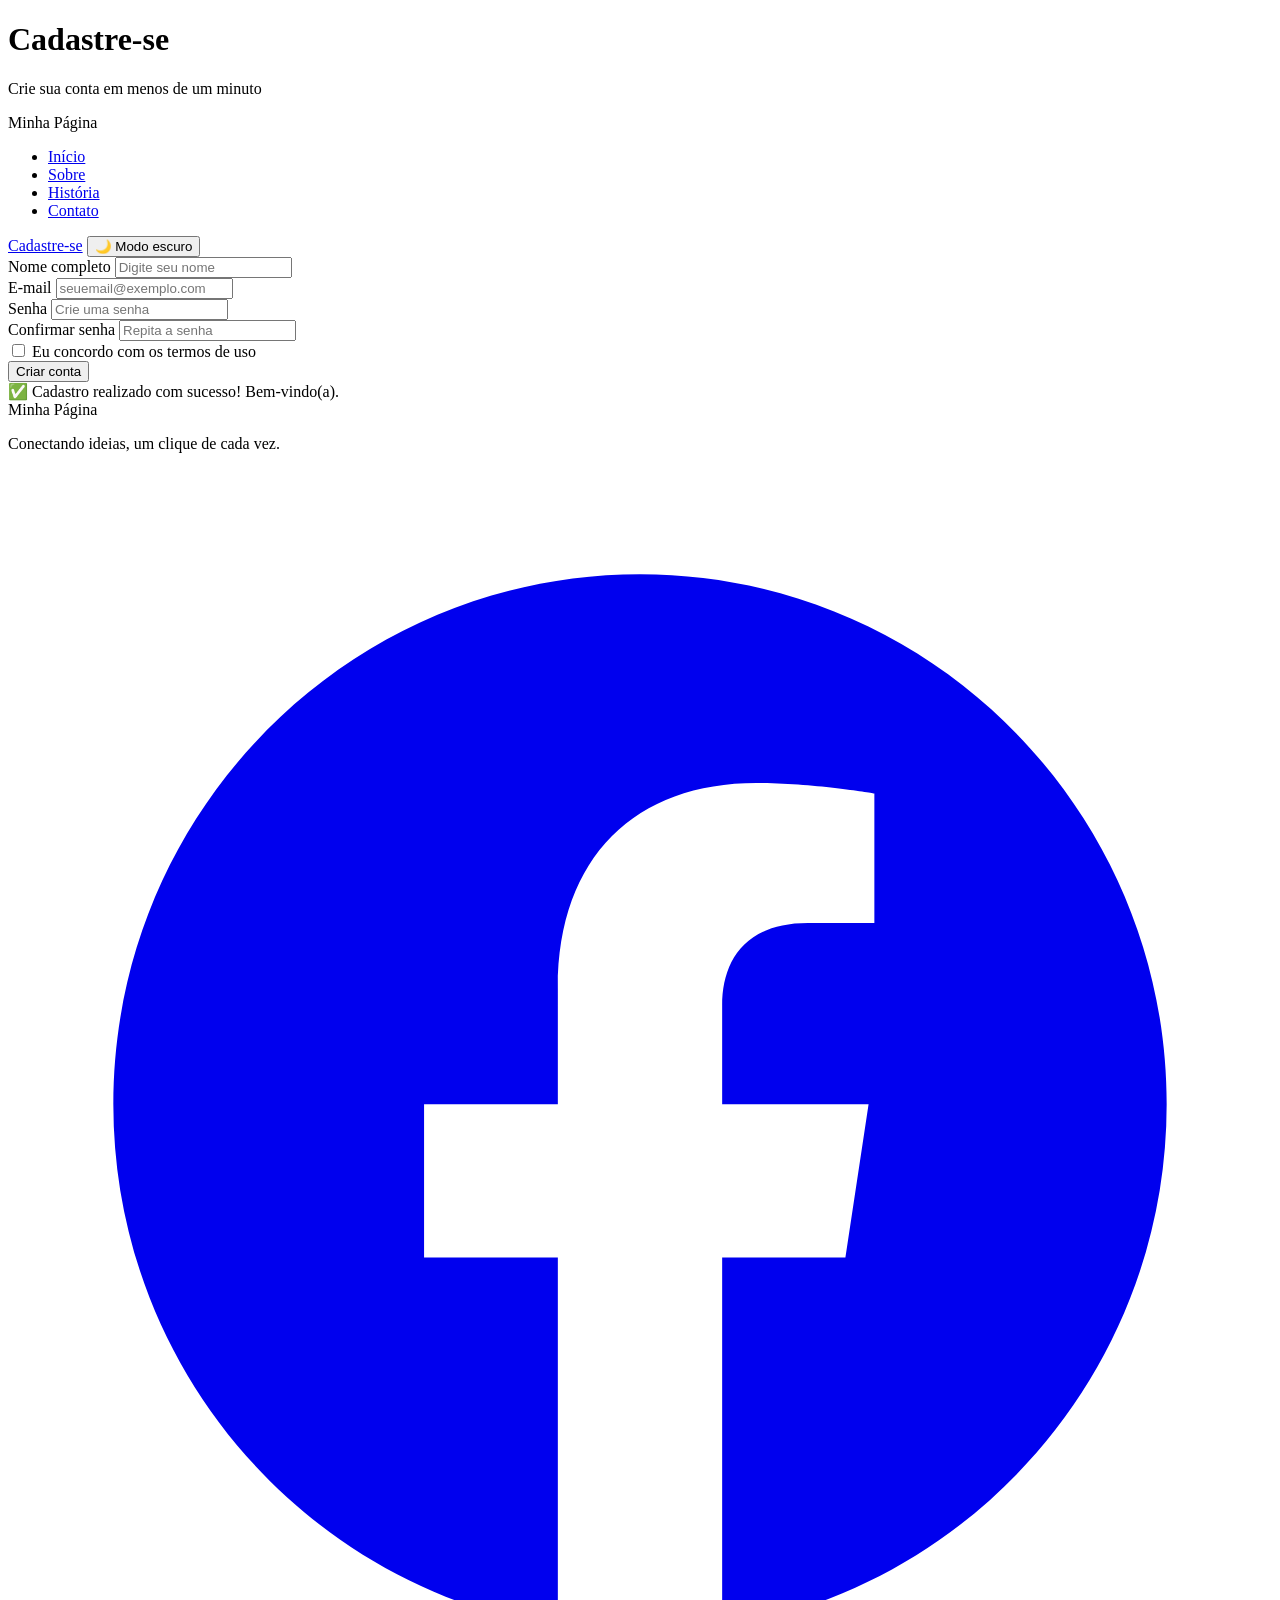
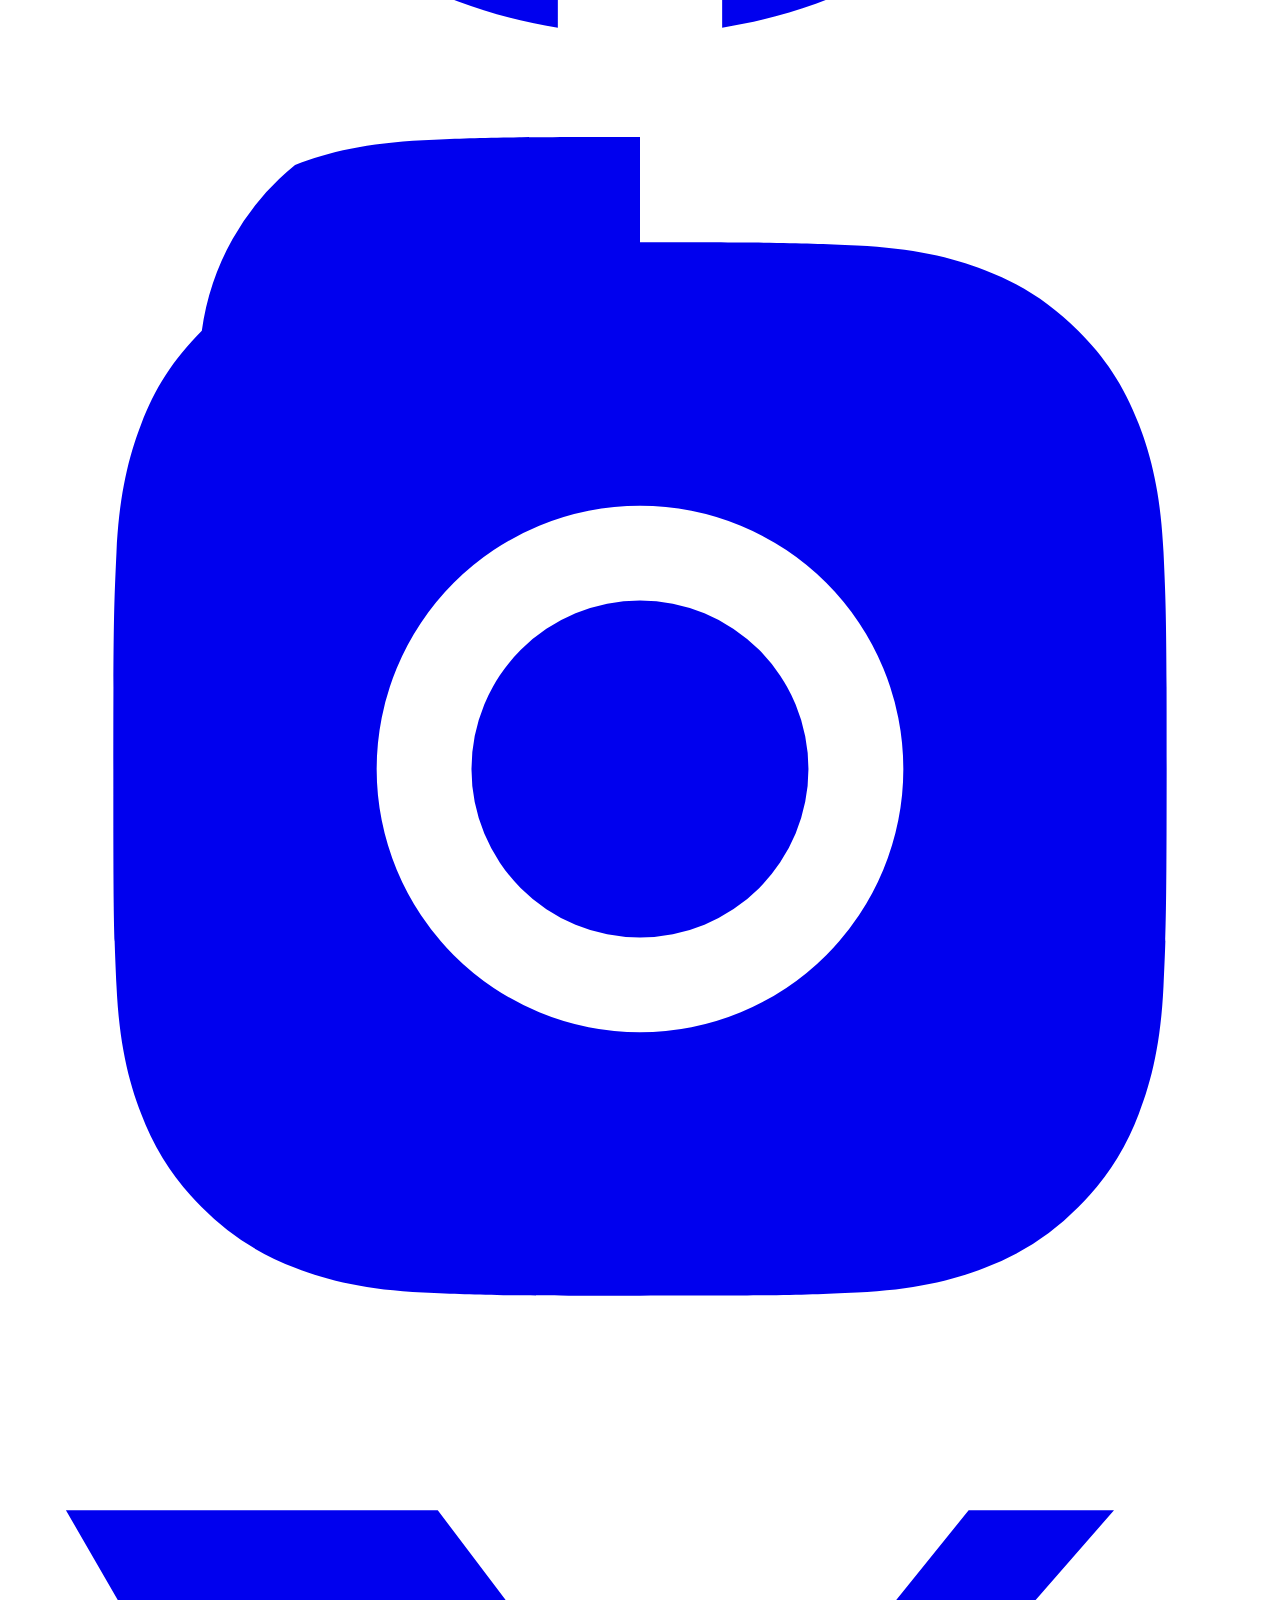
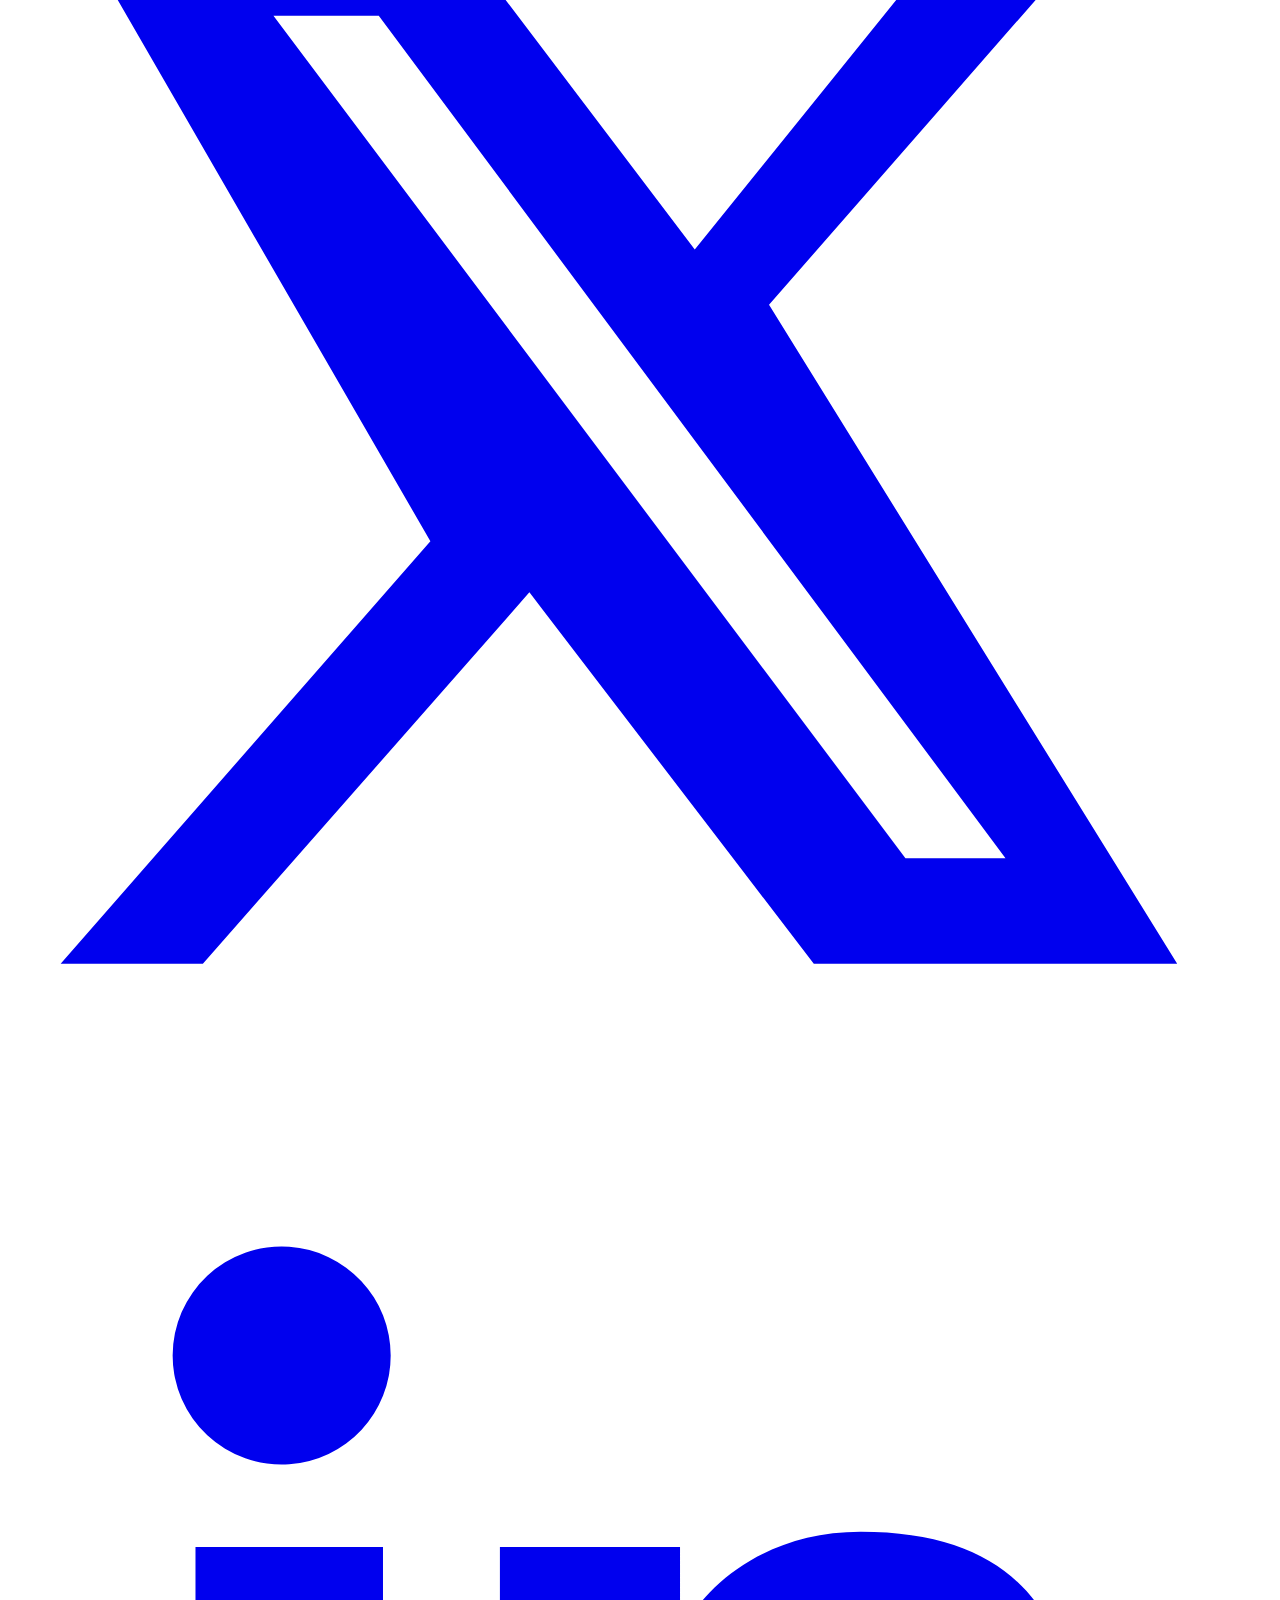
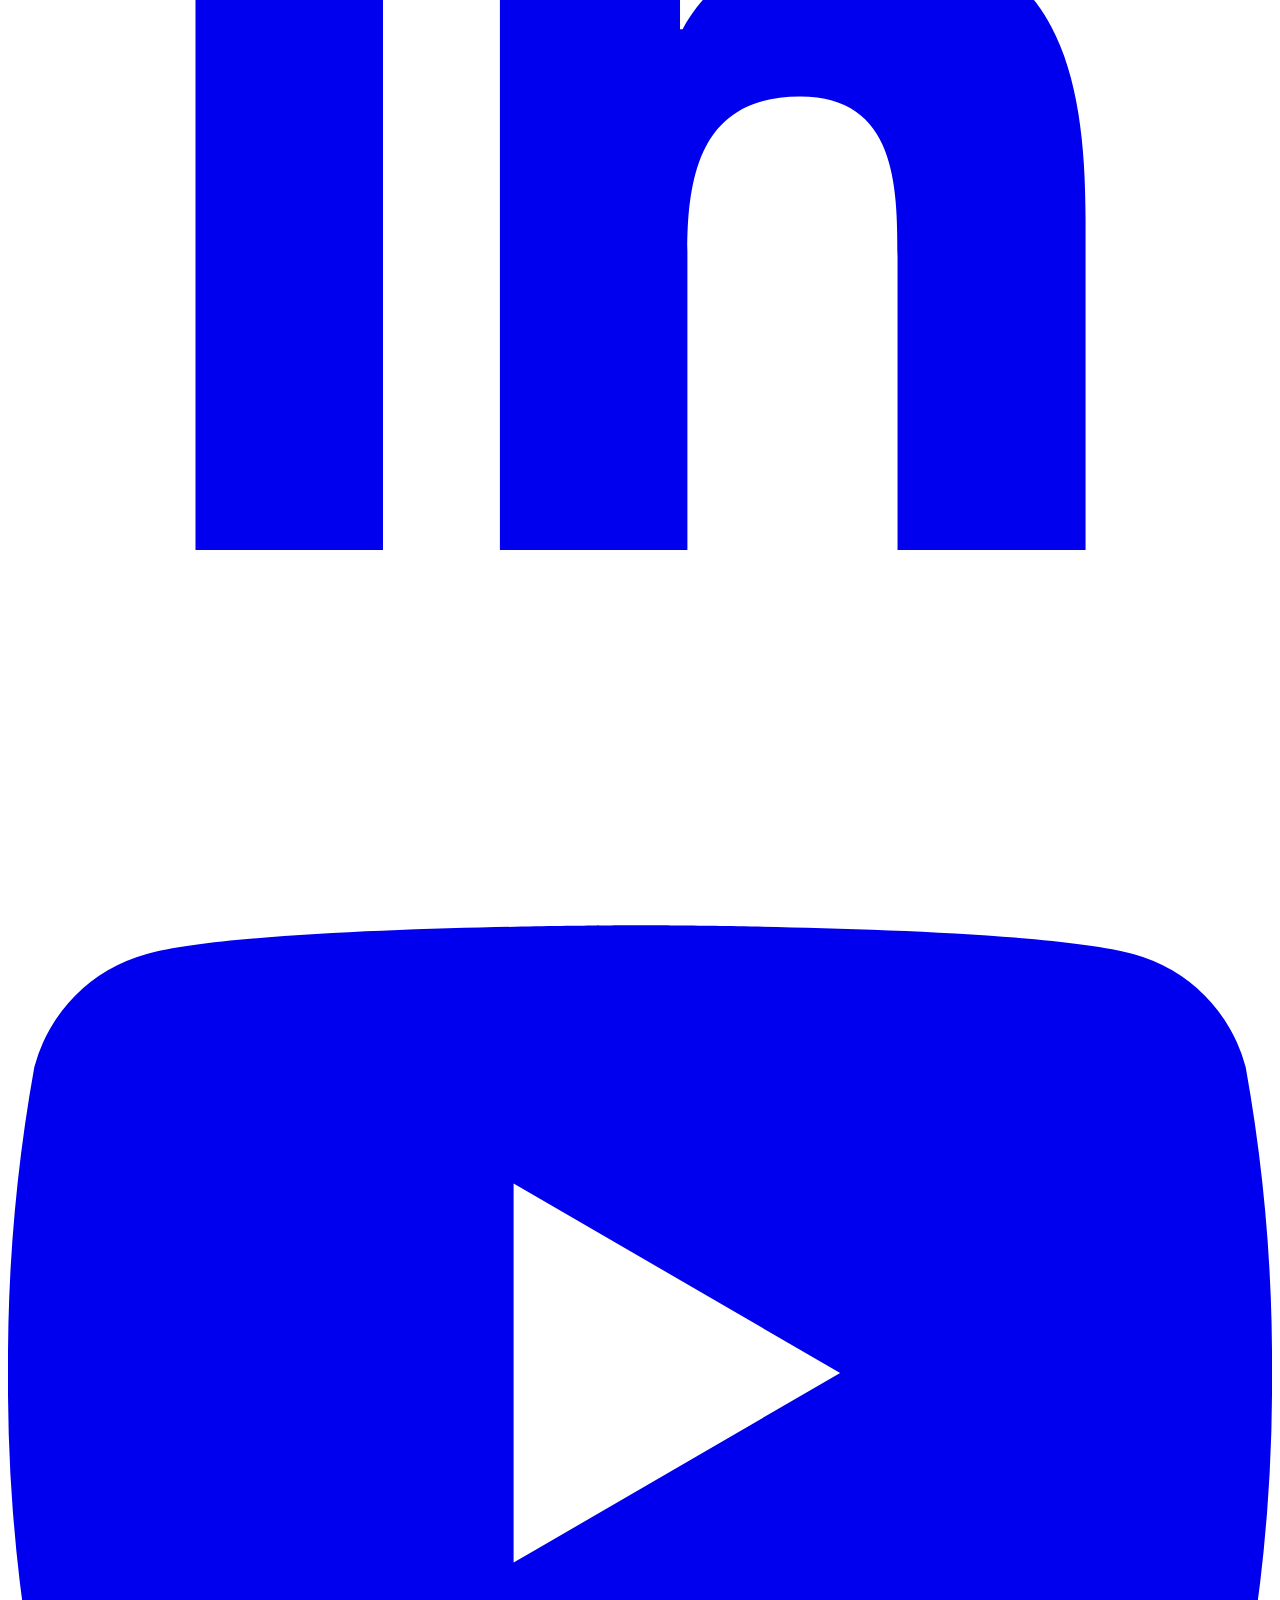
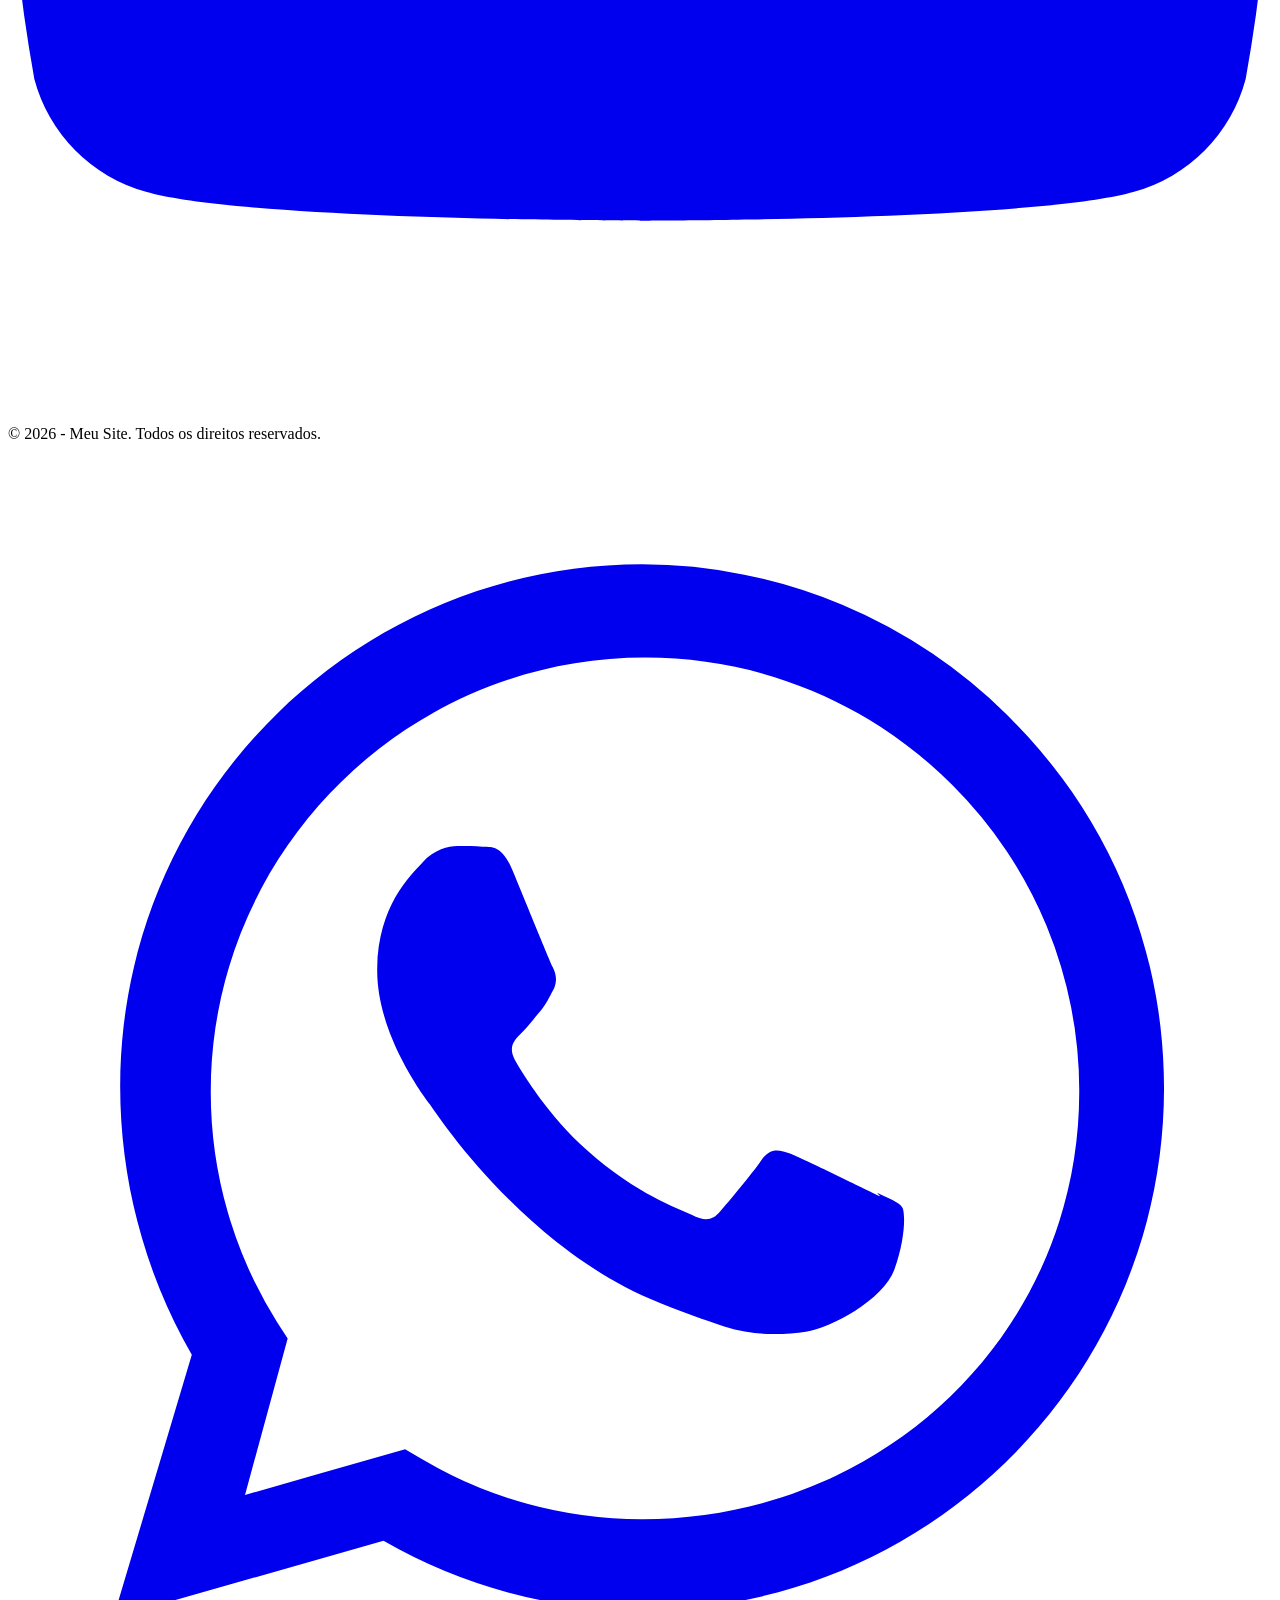
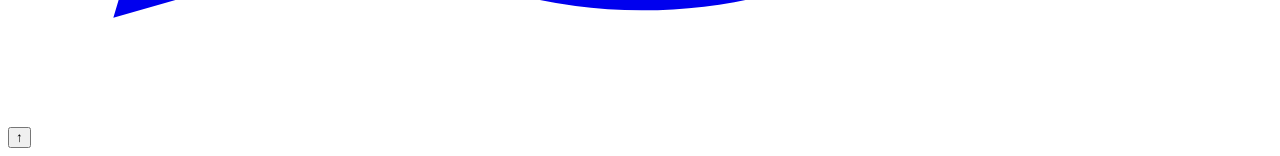
==== componentes/cadastro.html @ dfce1d85 "Add files via upload" ====
<!DOCTYPE html>
<html lang="pt-BR">

<head>
    <meta charset="UTF-8">
    <meta name="viewport" content="width=device-width, initial-scale=1.0">

    <!--FAVICON-->
    <link rel="icon" type="image/png" href="img/favicon.png">

    <title>Cadastro - Minha Página</title>

    <!-- Google Fonts -->
    <link rel="preconnect" href="https://fonts.googleapis.com">
    <link rel="preconnect" href="https://fonts.gstatic.com" crossorigin>

    <link href="https://fonts.googleapis.com/css2?family=Poppins:wght@400;500;600;700&display=swap" rel="stylesheet">

    <!-- CSS -->
    <link rel="stylesheet" href="css/style.css">
</head>

<body>

    <!--HEADER-->
    <header class="hero hero-secundaria">

        <div class="hero-conteudo">
            <h1 class="hero-titulo">Cadastre-se</h1>
            <p class="hero-subtitulo">Crie sua conta em menos de um minuto</p>
        </div>

    </header>

    <!-- NAVBAR -->
    <nav class="navbar">

        <div class="logo">
            Minha Página
        </div>

        <ul class="menu">
            <li><a href="index.html">Início</a></li>
            <li><a href="sobre.html">Sobre</a></li>
            <li><a href="historia.html">História</a></li>
            <li><a href="contato.html">Contato</a></li>
        </ul>

        <div class="navbar-acoes">

            <a href="cadastro.html" class="botao-cadastro">Cadastre-se</a>

            <button id="botaoTema">
                🌙 Modo escuro
            </button>

        </div>

    </nav>

    <!-- CONTEÚDO -->
    <main>

        <section class="form-secao">

            <div class="form-cartao">

                <form id="formCadastro">

                    <div class="campo">
                        <label for="nome">Nome completo</label>
                        <input type="text" id="nome" name="nome" placeholder="Digite seu nome" required>
                    </div>

                    <div class="campo">
                        <label for="email">E-mail</label>
                        <input type="email" id="email" name="email" placeholder="seuemail@exemplo.com" required>
                    </div>

                    <div class="campo">
                        <label for="senha">Senha</label>
                        <input type="password" id="senha" name="senha" placeholder="Crie uma senha" required minlength="6">
                    </div>

                    <div class="campo">
                        <label for="confirmarSenha">Confirmar senha</label>
                        <input type="password" id="confirmarSenha" name="confirmarSenha" placeholder="Repita a senha" required minlength="6">
                    </div>

                    <div class="campo campo-checkbox">
                        <input type="checkbox" id="termos" name="termos" required>
                        <label for="termos" style="margin-bottom: 0;">Eu concordo com os termos de uso</label>
                    </div>

                    <button type="submit" class="botao-enviar">Criar conta</button>

                    <div class="form-sucesso" id="cadastroSucesso">
                        ✅ Cadastro realizado com sucesso! Bem-vindo(a).
                    </div>

                </form>

            </div>

        </section>

    </main>

    <!--FOOTER-->
    <footer>

        <div class="footer-conteudo">

            <div class="footer-info">
                <div class="logo">Minha Página</div>
                <p class="footer-texto">Conectando ideias, um clique de cada vez.</p>
            </div>

            <div class="redes">

                <a href="#" class="rede-icone" aria-label="Facebook" target="_blank" rel="noopener">
                    <svg viewBox="0 0 24 24" fill="currentColor" aria-hidden="true">
                        <path d="M22 12.06C22 6.5 17.52 2 12 2S2 6.5 2 12.06C2 17.08 5.66 21.24 10.44 22v-7.03H7.9v-2.91h2.54V9.85c0-2.5 1.49-3.89 3.77-3.89 1.09 0 2.24.2 2.24.2v2.46h-1.26c-1.24 0-1.63.77-1.63 1.56v1.88h2.78l-.44 2.91h-2.34V22C18.34 21.24 22 17.08 22 12.06z"/>
                    </svg>
                </a>

                <a href="#" class="rede-icone" aria-label="Instagram" target="_blank" rel="noopener">
                    <svg viewBox="0 0 24 24" fill="currentColor" aria-hidden="true">
                        <path d="M12 2c2.72 0 3.06.01 4.12.06 1.06.05 1.79.22 2.43.47.66.25 1.22.6 1.77 1.15.5.5.86 1.02 1.15 1.77.25.64.42 1.37.47 2.43.05 1.06.06 1.4.06 4.12s-.01 3.06-.06 4.12c-.05 1.06-.22 1.79-.47 2.43a4.9 4.9 0 0 1-1.15 1.77 4.9 4.9 0 0 1-1.77 1.15c-.64.25-1.37.42-2.43.47-1.06.05-1.4.06-4.12.06s-3.06-.01-4.12-.06c-1.06-.05-1.79-.22-2.43-.47a4.9 4.9 0 0 1-1.77-1.15 4.9 4.9 0 0 1-1.15-1.77c-.25-.64-.42-1.37-.47-2.43C2.01 15.06 2 14.72 2 12s.01-3.06.06-4.12c.05-1.06.22-1.79.47-2.43.25-.66.6-1.22 1.15-1.77A4.9 4.9 0 0 1 5.45.53c.64-.25 1.37-.42 2.43-.47C8.94.01 9.28 0 12 0zm0 5a5 5 0 1 0 0 10 5 5 0 0 0 0-10zm0 8.2a3.2 3.2 0 1 1 0-6.4 3.2 3.2 0 0 1 0 6.4zm5.2-8.4a1.17 1.17 0 1 1 0-2.34 1.17 1.17 0 0 1 0 2.34z"/>
                    </svg>
                </a>

                <a href="#" class="rede-icone" aria-label="X (Twitter)" target="_blank" rel="noopener">
                    <svg viewBox="0 0 24 24" fill="currentColor" aria-hidden="true">
                        <path d="M18.24 2H21l-6.55 7.49L22.2 22h-6.9l-5.4-7.05L3.7 22H1l7.02-8.02L1.1 2h7.06l4.88 6.44L18.24 2zm-1.2 18h1.9L7.04 4h-2l12 16z"/>
                    </svg>
                </a>

                <a href="#" class="rede-icone" aria-label="LinkedIn" target="_blank" rel="noopener">
                    <svg viewBox="0 0 24 24" fill="currentColor" aria-hidden="true">
                        <path d="M20.45 20.45h-3.56v-5.57c0-1.33-.02-3.04-1.85-3.04-1.86 0-2.14 1.45-2.14 2.94v5.67H9.34V9h3.42v1.56h.05c.48-.9 1.64-1.85 3.38-1.85 3.6 0 4.27 2.37 4.27 5.46v6.28zM5.34 7.43a2.07 2.07 0 1 1 0-4.13 2.07 2.07 0 0 1 0 4.13zM7.12 20.45H3.56V9h3.56v11.45z"/>
                    </svg>
                </a>

                <a href="#" class="rede-icone" aria-label="YouTube" target="_blank" rel="noopener">
                    <svg viewBox="0 0 24 24" fill="currentColor" aria-hidden="true">
                        <path d="M23.5 6.19a3.02 3.02 0 0 0-2.12-2.14C19.5 3.5 12 3.5 12 3.5s-7.5 0-9.38.55A3.02 3.02 0 0 0 .5 6.19 31.6 31.6 0 0 0 0 12a31.6 31.6 0 0 0 .5 5.81 3.02 3.02 0 0 0 2.12 2.14C4.5 20.5 12 20.5 12 20.5s7.5 0 9.38-.55a3.02 3.02 0 0 0 2.12-2.14A31.6 31.6 0 0 0 24 12a31.6 31.6 0 0 0-.5-5.81zM9.6 15.6V8.4L15.8 12l-6.2 3.6z"/>
                    </svg>
                </a>

            </div>

        </div>

        <div class="footer-baixo">
            <p>&copy; 2026 - Meu Site. Todos os direitos reservados.</p>
        </div>

    </footer>

    <!-- WHATSAPP FLUTUANTE -->
    <a href="https://wa.me/5511999999999" target="_blank" rel="noopener" class="whatsapp-flutuante" aria-label="Fale conosco no WhatsApp">
        <svg viewBox="0 0 24 24" fill="currentColor" aria-hidden="true">
            <path d="M12.04 2C6.58 2 2.13 6.45 2.13 11.91c0 1.79.47 3.55 1.36 5.1L2 22l5.13-1.46a9.87 9.87 0 0 0 4.9 1.32h.01c5.46 0 9.91-4.45 9.91-9.91 0-2.65-1.03-5.14-2.9-7.01A9.87 9.87 0 0 0 12.04 2zm0 18.13h-.01a8.2 8.2 0 0 1-4.19-1.15l-.3-.18-3.04.87.81-2.97-.2-.31a8.2 8.2 0 0 1-1.26-4.38c0-4.54 3.7-8.24 8.25-8.24 2.2 0 4.27.86 5.83 2.42a8.19 8.19 0 0 1 2.41 5.83c0 4.54-3.7 8.11-8.3 8.11zm4.52-6.13c-.25-.12-1.47-.72-1.7-.81-.23-.08-.39-.12-.56.13-.17.25-.64.81-.78.97-.14.17-.29.19-.54.06-.25-.12-1.04-.38-1.98-1.22-.73-.65-1.23-1.46-1.37-1.71-.14-.25-.02-.38.11-.51.11-.11.25-.29.37-.43.12-.14.16-.25.25-.41.08-.17.04-.31-.02-.43-.06-.12-.56-1.35-.77-1.85-.2-.48-.41-.42-.56-.43-.14-.01-.31-.01-.48-.01-.17 0-.43.06-.66.31-.23.25-.86.84-.86 2.05 0 1.21.88 2.38 1 2.54.12.17 1.73 2.64 4.19 3.7.59.25 1.04.4 1.4.52.59.19 1.12.16 1.55.1.47-.07 1.47-.6 1.68-1.18.21-.58.21-1.08.15-1.18-.06-.1-.23-.16-.48-.28z"/>
        </svg>
    </a>

    <!-- BOTÃO VOLTAR AO TOPO -->
    <button id="botaoTopo" class="botao-topo" aria-label="Voltar ao topo">
        ↑
    </button>

    <!-- JavaScript -->
    <script src="js/script.js"></script>

</body>

</html>
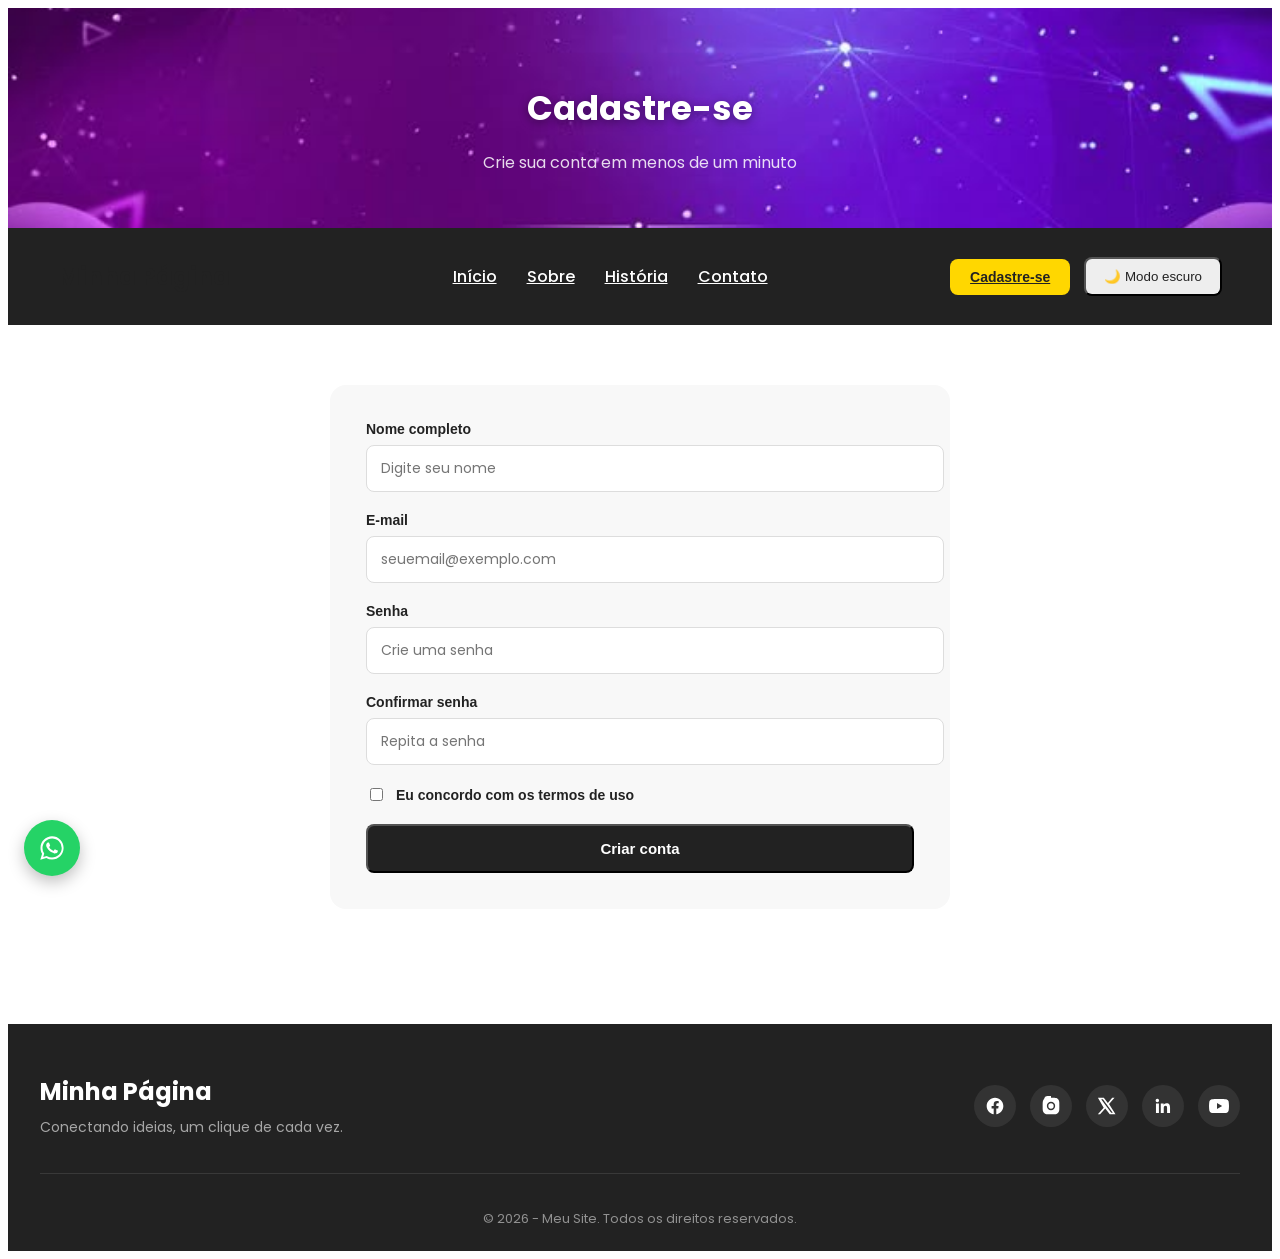
==== commit 09dd06b1: "Update paths for favicon, CSS, and JS files" ====
--- a/componentes/cadastro.html
+++ b/componentes/cadastro.html
@@ -6,7 +6,7 @@
     <meta name="viewport" content="width=device-width, initial-scale=1.0">
 
     <!--FAVICON-->
-    <link rel="icon" type="image/png" href="img/favicon.png">
+    <link rel="icon" type="../image/png" href="img/favicon.png">
 
     <title>Cadastro - Minha Página</title>
 
@@ -17,7 +17,7 @@
     <link href="https://fonts.googleapis.com/css2?family=Poppins:wght@400;500;600;700&display=swap" rel="stylesheet">
 
     <!-- CSS -->
-    <link rel="stylesheet" href="css/style.css">
+    <link rel="stylesheet" href="../css/style.css">
 </head>
 
 <body>
@@ -40,7 +40,7 @@
         </div>
 
         <ul class="menu">
-            <li><a href="index.html">Início</a></li>
+            <li><a href="../index.html">Início</a></li>
             <li><a href="sobre.html">Sobre</a></li>
             <li><a href="historia.html">História</a></li>
             <li><a href="contato.html">Contato</a></li>
@@ -171,7 +171,7 @@
     </button>
 
     <!-- JavaScript -->
-    <script src="js/script.js"></script>
+    <script src="../js/script.js"></script>
 
 </body>
 
--- a/css/style.css
+++ b/css/style.css
@@ -0,0 +1,1478 @@
+/* ===================================
+   CONFIGURAÇÃO GERAL
+   =================================== */
+
+body {
+
+    font-family: "Poppins", sans-serif;
+    background-color: white;
+    color: #222;
+    transition: 0.3s;
+   
+}
+
+/* ===================================
+   HEADER
+   =================================== */
+.hero{
+
+    width: 100%;
+    height: 180px;   
+    background-image: url("../img/banner.jpg");
+    background-size: cover;
+    background-position: center;
+    background-repeat: no-repeat;
+    display: flex;
+    justify-content: center;
+    align-items: center;
+    color: white;
+    text-align: center;
+}
+
+/* ===================================
+   NAVBAR
+   =================================== */
+
+.navbar {
+
+    background-color: #222;
+    display: flex;
+    justify-content: space-between;
+    align-items: center;
+    padding: 20px 50px;
+    position: sticky;
+    top: 0;
+    z-index: 1000;
+}
+
+
+/* ===================================
+   LOGO
+   =================================== */
+
+.logo {
+
+    font-size: 24px;
+    font-weight: 700;
+
+}
+
+
+/* ===================================
+   MENU
+   =================================== */
+
+.menu {
+
+    display: flex;
+    gap: 30px;
+    list-style: none;
+
+}
+
+
+.menu a {
+
+    color: white;
+    font-size: 16px;
+    font-weight: 500;
+    transition: 0.3s;
+
+}
+
+
+.menu a:hover {
+
+    opacity: 0.7;
+    color: gold;
+
+}
+
+
+/* ===================================
+   BOTÕES
+   =================================== */
+
+button {
+
+    padding: 10px 18px;
+    border-radius: 8px;
+    background-color: #eee;
+    color: #222;
+    transition: 0.3s;
+
+}
+
+
+button:hover {
+
+    transform: scale(1.05);
+
+}
+
+
+/* ===================================
+   CONTEÚDO
+   =================================== */
+
+main {
+
+    max-width: 1200px;
+    margin: auto;
+    padding: 60px 20px;
+}
+
+
+.titulo-secao {
+
+    font-size: 40px;
+    margin-bottom: 20px;
+    display: flex;
+    align-items: center;
+    gap: 14px;
+    flex-wrap: wrap;
+
+}
+
+
+/* ===================================
+   TÍTULO DO HEADER
+   =================================== */
+
+.hero-conteudo {
+
+    text-align: center;
+    padding: 0 20px;
+
+}
+
+.hero-titulo {
+
+    font-size: 42px;
+    font-weight: 700;
+    color: white;
+    text-shadow: 0 2px 10px rgba(0, 0, 0, 0.4);
+    margin-bottom: 10px;
+
+}
+
+.hero-subtitulo {
+
+    font-size: 16px;
+    font-weight: 400;
+    color: rgba(255, 255, 255, 0.85);
+    margin-bottom: 0;
+
+}
+
+
+/* ===================================
+   BADGE (selo pequeno)
+   =================================== */
+
+.badge {
+
+    font-size: 13px;
+    font-weight: 600;
+    background-color: gold;
+    color: #222;
+    padding: 5px 12px;
+    border-radius: 999px;
+    vertical-align: middle;
+
+}
+
+
+/* ===================================
+   TAGS
+   =================================== */
+
+.tags {
+
+    display: flex;
+    flex-wrap: wrap;
+    gap: 10px;
+    margin-bottom: 45px;
+
+}
+
+.tag {
+
+    font-size: 13px;
+    font-weight: 500;
+    padding: 8px 16px;
+    border-radius: 999px;
+    background-color: #f0f0f0;
+    color: #444;
+    transition: 0.3s;
+
+}
+
+.tag:hover {
+
+    transform: translateY(-2px);
+    background-color: #e2e2e2;
+
+}
+
+.tag-destaque {
+
+    background-color: #222;
+    color: white;
+
+}
+
+
+/* ===================================
+   CARDS
+   =================================== */
+
+.cards {
+
+    display: grid;
+    grid-template-columns: repeat(auto-fit, minmax(240px, 1fr));
+    gap: 24px;
+    margin-bottom: 55px;
+
+}
+
+.card {
+
+    position: relative;
+    background-color: #f8f8f8;
+    border-radius: 16px;
+    padding: 30px 24px;
+    text-align: center;
+    transition: 0.3s;
+    border: 1px solid rgba(0, 0, 0, 0.06);
+
+}
+
+.card:hover {
+
+    transform: translateY(-6px);
+    box-shadow: 0 12px 24px rgba(0, 0, 0, 0.1);
+
+}
+
+.card-icone {
+
+    font-size: 34px;
+    margin-bottom: 14px;
+
+}
+
+.card h3 {
+
+    font-size: 20px;
+    margin-bottom: 10px;
+
+}
+
+.card p {
+
+    font-size: 14px;
+    color: #666;
+    margin-bottom: 0;
+
+}
+
+.card-destaque {
+
+    background-color: #222;
+    color: white;
+    transform: scale(1.03);
+
+}
+
+.card-destaque p {
+
+    color: rgba(255, 255, 255, 0.75);
+
+}
+
+.card-selo {
+
+    position: absolute;
+    top: -12px;
+    right: 20px;
+    background-color: gold;
+    color: #222;
+    font-size: 11px;
+    font-weight: 700;
+    text-transform: uppercase;
+    padding: 5px 12px;
+    border-radius: 999px;
+
+}
+
+
+/* ===================================
+   ESTATÍSTICAS
+   =================================== */
+
+.stats {
+
+    display: grid;
+    grid-template-columns: repeat(auto-fit, minmax(140px, 1fr));
+    gap: 20px;
+    text-align: center;
+    background-color: #222;
+    color: white;
+    border-radius: 16px;
+    padding: 40px 20px;
+    margin-bottom: 55px;
+
+}
+
+.stat-numero {
+
+    display: block;
+    font-size: 34px;
+    font-weight: 700;
+    color: gold;
+
+}
+
+.stat-label {
+
+    display: block;
+    font-size: 13px;
+    color: rgba(255, 255, 255, 0.7);
+    margin-top: 6px;
+
+}
+
+
+/* ===================================
+   BARRA DE PROGRESSO
+   =================================== */
+
+.progresso-bloco {
+
+    margin-bottom: 55px;
+
+}
+
+.progresso-bloco h2 {
+
+    font-size: 22px;
+    margin-bottom: 16px;
+
+}
+
+.barra-progresso {
+
+    width: 100%;
+    height: 26px;
+    background-color: #eee;
+    border-radius: 999px;
+    overflow: hidden;
+
+}
+
+.barra-preenchida {
+
+    height: 100%;
+    background: linear-gradient(90deg, gold, #ffb347);
+    color: #222;
+    font-size: 12px;
+    font-weight: 700;
+    display: flex;
+    align-items: center;
+    justify-content: flex-end;
+    padding-right: 12px;
+    border-radius: 999px;
+    transition: width 0.6s ease;
+
+}
+
+
+/* ===================================
+   CITAÇÃO
+   =================================== */
+
+.citacao {
+
+    font-size: 22px;
+    font-style: italic;
+    font-weight: 500;
+    padding: 30px;
+    border-left: 4px solid gold;
+    background-color: #f8f8f8;
+    border-radius: 0 16px 16px 0;
+    margin-bottom: 55px;
+
+}
+
+.citacao cite {
+
+    display: block;
+    margin-top: 12px;
+    font-size: 14px;
+    font-style: normal;
+    font-weight: 400;
+    color: #777;
+
+}
+
+
+/* ===================================
+   FAQ / ACCORDION
+   =================================== */
+
+.faq h2 {
+
+    font-size: 22px;
+    margin-bottom: 20px;
+
+}
+
+.faq-item {
+
+    background-color: #f8f8f8;
+    border-radius: 12px;
+    padding: 16px 20px;
+    margin-bottom: 12px;
+    transition: 0.3s;
+
+}
+
+.faq-item summary {
+
+    cursor: pointer;
+    font-weight: 600;
+    list-style: none;
+    display: flex;
+    justify-content: space-between;
+    align-items: center;
+
+}
+
+.faq-item summary::-webkit-details-marker {
+
+    display: none;
+
+}
+
+.faq-item summary::after {
+
+    content: "+";
+    font-size: 20px;
+    font-weight: 400;
+    color: gold;
+    transition: 0.3s;
+
+}
+
+.faq-item[open] summary::after {
+
+    content: "−";
+
+}
+
+.faq-item p {
+
+    margin-top: 12px;
+    margin-bottom: 0;
+    font-size: 14px;
+    color: #666;
+
+}
+
+
+p {
+
+    margin-bottom: 30px;
+
+}
+
+footer {
+
+    background-color: #222;
+    color: white;
+    padding: 50px 20px 0;
+    transition: 0.3s;
+
+}
+
+.footer-conteudo {
+
+    max-width: 1200px;
+    margin: 0 auto;
+    display: flex;
+    justify-content: space-between;
+    align-items: center;
+    flex-wrap: wrap;
+    gap: 30px;
+    padding-bottom: 35px;
+    border-bottom: 1px solid rgba(255, 255, 255, 0.1);
+
+}
+
+.footer-info .logo {
+
+    color: white;
+
+}
+
+.footer-texto {
+
+    margin-top: 8px;
+    margin-bottom: 0;
+    font-size: 14px;
+    color: rgba(255, 255, 255, 0.6);
+
+}
+
+.redes {
+
+    display: flex;
+    justify-content: center;
+    gap: 14px;
+
+}
+
+.rede-icone {
+
+    display: flex;
+    justify-content: center;
+    align-items: center;
+    width: 42px;
+    height: 42px;
+    border-radius: 50%;
+    background-color: rgba(255, 255, 255, 0.08);
+    color: white;
+    transition: 0.3s;
+
+}
+
+.rede-icone svg {
+
+    width: 20px;
+    height: 20px;
+
+}
+
+.rede-icone:hover {
+
+    background-color: gold;
+    color: #222;
+    transform: translateY(-4px);
+
+}
+
+.footer-baixo {
+
+    max-width: 1200px;
+    margin: 0 auto;
+    text-align: center;
+    padding: 22px 0;
+    font-size: 13px;
+    color: rgba(255, 255, 255, 0.5);
+
+}
+
+.footer-baixo p {
+
+    margin-bottom: 0;
+
+}
+
+
+/* ===================================
+   FOOTER - MODO ESCURO
+   =================================== */
+
+.escuro footer {
+
+    background-color: #0a0a0a;
+
+}
+
+.escuro .footer-conteudo {
+
+    border-bottom-color: rgba(255, 255, 255, 0.06);
+
+}
+
+.escuro .rede-icone {
+
+    background-color: rgba(255, 255, 255, 0.05);
+
+}
+
+.escuro .rede-icone:hover {
+
+    background-color: gold;
+    color: #111;
+
+}
+
+
+/* ===================================
+   MODO ESCURO
+   =================================== */
+
+.escuro {
+
+    background-color: #222;
+    color: white;
+
+}
+
+
+.escuro .navbar {
+
+    background-color: #111;
+
+}
+
+
+.escuro button {
+
+    background-color: #444;
+    color: white;
+
+}
+
+
+/* ===================================
+   MODO ESCURO - COMPONENTES NOVOS
+   =================================== */
+
+.escuro .badge {
+
+    background-color: gold;
+    color: #111;
+
+}
+
+.escuro .tag {
+
+    background-color: #2c2c2c;
+    color: #ddd;
+
+}
+
+.escuro .tag:hover {
+
+    background-color: #3a3a3a;
+
+}
+
+.escuro .tag-destaque {
+
+    background-color: gold;
+    color: #111;
+
+}
+
+.escuro .card {
+
+    background-color: #2a2a2a;
+    border-color: rgba(255, 255, 255, 0.08);
+
+}
+
+.escuro .card p {
+
+    color: #aaa;
+
+}
+
+.escuro .card:hover {
+
+    box-shadow: 0 12px 24px rgba(0, 0, 0, 0.4);
+
+}
+
+.escuro .card-destaque {
+
+    background-color: #111;
+
+}
+
+.escuro .stats {
+
+    background-color: #111;
+    border: 1px solid rgba(255, 255, 255, 0.06);
+
+}
+
+.escuro .barra-progresso {
+
+    background-color: #2c2c2c;
+
+}
+
+.escuro .citacao {
+
+    background-color: #2a2a2a;
+    color: #eee;
+
+}
+
+.escuro .citacao cite {
+
+    color: #999;
+
+}
+
+.escuro .faq-item {
+
+    background-color: #2a2a2a;
+
+}
+
+.escuro .faq-item p {
+
+    color: #aaa;
+
+}
+
+
+/* ===================================
+   NAVBAR - AÇÕES (cadastro + tema)
+   =================================== */
+
+.navbar-acoes {
+
+    display: flex;
+    align-items: center;
+    gap: 14px;
+
+}
+
+.botao-cadastro {
+
+    background-color: gold;
+    color: #222;
+    font-weight: 600;
+    font-size: 14px;
+    padding: 10px 20px;
+    border-radius: 8px;
+    transition: 0.3s;
+
+}
+
+.botao-cadastro:hover {
+
+    transform: scale(1.05);
+    filter: brightness(1.05);
+
+}
+
+
+/* ===================================
+   CARROSSEL DE IMAGENS
+   =================================== */
+
+.carrossel-secao {
+
+    margin-bottom: 55px;
+
+}
+
+.carrossel-secao h2 {
+
+    font-size: 22px;
+    margin-bottom: 16px;
+
+}
+
+.carrossel {
+
+    position: relative;
+    width: 100%;
+    height: 400px;
+    border-radius: 16px;
+    overflow: hidden;
+
+}
+
+.carrossel-slides {
+
+    display: flex;
+    width: 100%;
+    height: 100%;
+    transition: transform 0.5s ease;
+
+}
+
+.carrossel-slide {
+
+    min-width: 100%;
+    height: 100%;
+    object-fit: cover;
+
+}
+
+.carrossel-seta {
+
+    position: absolute;
+    top: 50%;
+    transform: translateY(-50%);
+    background-color: rgba(0, 0, 0, 0.4);
+    color: white;
+    border: none;
+    width: 42px;
+    height: 42px;
+    border-radius: 50%;
+    font-size: 16px;
+    cursor: pointer;
+    display: flex;
+    align-items: center;
+    justify-content: center;
+    transition: 0.3s;
+
+}
+
+.carrossel-seta:hover {
+
+    background-color: gold;
+    color: #222;
+
+}
+
+.carrossel-anterior {
+
+    left: 16px;
+
+}
+
+.carrossel-proximo {
+
+    right: 16px;
+
+}
+
+.carrossel-pontos {
+
+    position: absolute;
+    bottom: 16px;
+    left: 50%;
+    transform: translateX(-50%);
+    display: flex;
+    gap: 8px;
+
+}
+
+.carrossel-ponto {
+
+    width: 10px;
+    height: 10px;
+    border-radius: 50%;
+    background-color: rgba(255, 255, 255, 0.5);
+    border: none;
+    cursor: pointer;
+    padding: 0;
+    transition: 0.3s;
+
+}
+
+.carrossel-ponto.ativo {
+
+    background-color: gold;
+    transform: scale(1.3);
+
+}
+
+
+/* ===================================
+   VÍDEO
+   =================================== */
+
+.video-secao {
+
+    margin-bottom: 55px;
+
+}
+
+.video-secao h2 {
+
+    font-size: 22px;
+    margin-bottom: 16px;
+
+}
+
+.video-wrapper {
+
+    border-radius: 16px;
+    overflow: hidden;
+    line-height: 0;
+
+}
+
+.video-wrapper video {
+
+    width: 100%;
+    display: block;
+
+}
+
+
+/* ===================================
+   MÚSICA
+   =================================== */
+
+.musica-secao {
+
+    margin-bottom: 55px;
+
+}
+
+.musica-secao h2 {
+
+    font-size: 22px;
+    margin-bottom: 16px;
+
+}
+
+.player-musica {
+
+    display: flex;
+    align-items: center;
+    justify-content: space-between;
+    flex-wrap: wrap;
+    gap: 20px;
+    background-color: #f8f8f8;
+    border-radius: 16px;
+    padding: 24px;
+
+}
+
+.player-info {
+
+    display: flex;
+    align-items: center;
+    gap: 16px;
+
+}
+
+.player-icone {
+
+    width: 52px;
+    height: 52px;
+    border-radius: 50%;
+    background-color: gold;
+    display: flex;
+    align-items: center;
+    justify-content: center;
+    font-size: 22px;
+    flex-shrink: 0;
+
+}
+
+.player-titulo {
+
+    font-weight: 600;
+    margin-bottom: 2px;
+
+}
+
+.player-artista {
+
+    font-size: 13px;
+    color: #777;
+    margin-bottom: 0;
+
+}
+
+.player-musica audio {
+
+    max-width: 100%;
+
+}
+
+
+/* ===================================
+   WHATSAPP FLUTUANTE
+   =================================== */
+
+.whatsapp-flutuante {
+
+    position: fixed;
+    bottom: 24px;
+    left: 24px;
+    width: 56px;
+    height: 56px;
+    background-color: #25d366;
+    color: white;
+    border-radius: 50%;
+    display: flex;
+    align-items: center;
+    justify-content: center;
+    box-shadow: 0 6px 16px rgba(0, 0, 0, 0.25);
+    z-index: 999;
+    transition: 0.3s;
+
+}
+
+.whatsapp-flutuante svg {
+
+    width: 28px;
+    height: 28px;
+
+}
+
+.whatsapp-flutuante:hover {
+
+    transform: scale(1.1);
+
+}
+
+
+/* ===================================
+   BOTÃO VOLTAR AO TOPO
+   =================================== */
+
+.botao-topo {
+
+    position: fixed;
+    bottom: 24px;
+    right: 24px;
+    width: 48px;
+    height: 48px;
+    background-color: #222;
+    color: white;
+    border: none;
+    border-radius: 50%;
+    font-size: 20px;
+    cursor: pointer;
+    box-shadow: 0 6px 16px rgba(0, 0, 0, 0.25);
+    z-index: 999;
+    opacity: 0;
+    visibility: hidden;
+    transform: translateY(10px);
+    transition: 0.3s;
+
+}
+
+.botao-topo.visivel {
+
+    opacity: 1;
+    visibility: visible;
+    transform: translateY(0);
+
+}
+
+.botao-topo:hover {
+
+    background-color: gold;
+    color: #222;
+
+}
+
+
+/* ===================================
+   HERO SECUNDÁRIO (páginas internas)
+   =================================== */
+
+.hero-secundaria {
+
+    height: 220px;
+
+}
+
+.hero-secundaria .hero-titulo {
+
+    font-size: 34px;
+
+}
+
+
+/* ===================================
+   MODO ESCURO - COMPONENTES NOVOS (2)
+   =================================== */
+
+.escuro .botao-cadastro {
+
+    background-color: gold;
+    color: #111;
+
+}
+
+.escuro .carrossel-seta {
+
+    background-color: rgba(255, 255, 255, 0.15);
+
+}
+
+.escuro .player-musica {
+
+    background-color: #2a2a2a;
+
+}
+
+.escuro .player-artista {
+
+    color: #999;
+
+}
+
+.escuro .botao-topo {
+
+    background-color: #f0f0f0;
+    color: #222;
+
+}
+
+.escuro .botao-topo:hover {
+
+    background-color: gold;
+    color: #111;
+
+}
+
+
+/* ===================================
+   FORMULÁRIOS (Cadastro / Contato)
+   =================================== */
+
+.form-secao {
+
+    max-width: 620px;
+    margin: 0 auto 55px;
+
+}
+
+.form-cartao {
+
+    background-color: #f8f8f8;
+    border-radius: 16px;
+    padding: 36px;
+
+}
+
+.campo {
+
+    margin-bottom: 20px;
+
+}
+
+.campo label {
+
+    display: block;
+    font-size: 14px;
+    font-weight: 600;
+    margin-bottom: 8px;
+
+}
+
+.campo input,
+.campo textarea {
+
+    width: 100%;
+    padding: 12px 14px;
+    border-radius: 8px;
+    border: 1px solid #ddd;
+    background-color: white;
+    font-family: "Poppins", sans-serif;
+    font-size: 14px;
+    color: #222;
+    transition: 0.3s;
+
+}
+
+.campo input:focus,
+.campo textarea:focus {
+
+    outline: none;
+    border-color: gold;
+
+}
+
+.campo textarea {
+
+    resize: vertical;
+    min-height: 120px;
+
+}
+
+.campo-checkbox {
+
+    display: flex;
+    align-items: center;
+    gap: 10px;
+    font-size: 14px;
+
+}
+
+.campo-checkbox input {
+
+    width: auto;
+
+}
+
+.botao-enviar {
+
+    width: 100%;
+    background-color: #222;
+    color: white;
+    font-weight: 600;
+    font-size: 15px;
+    padding: 14px;
+    border-radius: 8px;
+    transition: 0.3s;
+
+}
+
+.botao-enviar:hover {
+
+    background-color: gold;
+    color: #222;
+    transform: none;
+
+}
+
+.form-sucesso {
+
+    display: none;
+    text-align: center;
+    background-color: #eafaf0;
+    color: #1a7f4b;
+    border-radius: 12px;
+    padding: 20px;
+    margin-top: 16px;
+    font-weight: 500;
+
+}
+
+.form-sucesso.visivel {
+
+    display: block;
+
+}
+
+
+/* ===================================
+   TIMELINE (História)
+   =================================== */
+
+.timeline {
+
+    position: relative;
+    max-width: 720px;
+    margin: 0 auto 55px;
+    padding-left: 30px;
+    border-left: 3px solid gold;
+
+}
+
+.timeline-item {
+
+    position: relative;
+    padding-bottom: 40px;
+
+}
+
+.timeline-item:last-child {
+
+    padding-bottom: 0;
+
+}
+
+.timeline-item::before {
+
+    content: "";
+    position: absolute;
+    left: -39px;
+    top: 4px;
+    width: 14px;
+    height: 14px;
+    border-radius: 50%;
+    background-color: gold;
+    border: 3px solid white;
+
+}
+
+.timeline-ano {
+
+    display: inline-block;
+    font-size: 13px;
+    font-weight: 700;
+    color: #222;
+    background-color: gold;
+    padding: 4px 12px;
+    border-radius: 999px;
+    margin-bottom: 10px;
+
+}
+
+.timeline-item h3 {
+
+    font-size: 18px;
+    margin-bottom: 6px;
+
+}
+
+.timeline-item p {
+
+    font-size: 14px;
+    color: #666;
+    margin-bottom: 0;
+
+}
+
+
+/* ===================================
+   PÁGINA SOBRE
+   =================================== */
+
+.sobre-intro {
+
+    max-width: 720px;
+    margin: 0 auto 45px;
+    text-align: center;
+    font-size: 16px;
+    color: #555;
+
+}
+
+.valores {
+
+    display: grid;
+    grid-template-columns: repeat(auto-fit, minmax(200px, 1fr));
+    gap: 20px;
+    margin-bottom: 55px;
+
+}
+
+
+/* ===================================
+   MAPA (Contato)
+   =================================== */
+
+.mapa-wrapper {
+
+    border-radius: 16px;
+    overflow: hidden;
+    line-height: 0;
+    margin-bottom: 55px;
+
+}
+
+.mapa-wrapper iframe {
+
+    width: 100%;
+    height: 350px;
+    border: 0;
+    display: block;
+
+}
+
+.info-contato {
+
+    display: grid;
+    grid-template-columns: repeat(auto-fit, minmax(180px, 1fr));
+    gap: 20px;
+    margin-bottom: 45px;
+    text-align: center;
+
+}
+
+.info-contato-item {
+
+    background-color: #f8f8f8;
+    border-radius: 16px;
+    padding: 24px;
+
+}
+
+.info-contato-item .card-icone {
+
+    margin-bottom: 8px;
+
+}
+
+.info-contato-item h3 {
+
+    font-size: 15px;
+    margin-bottom: 4px;
+
+}
+
+.info-contato-item p {
+
+    font-size: 13px;
+    color: #666;
+    margin-bottom: 0;
+
+}
+
+
+/* ===================================
+   MODO ESCURO - PÁGINAS NOVAS
+   =================================== */
+
+.escuro .form-cartao {
+
+    background-color: #2a2a2a;
+
+}
+
+.escuro .campo input,
+.escuro .campo textarea {
+
+    background-color: #1c1c1c;
+    border-color: #444;
+    color: white;
+
+}
+
+.escuro .botao-enviar {
+
+    background-color: #f0f0f0;
+    color: #222;
+
+}
+
+.escuro .botao-enviar:hover {
+
+    background-color: gold;
+
+}
+
+.escuro .form-sucesso {
+
+    background-color: #133b26;
+    color: #6fe3a3;
+
+}
+
+.escuro .timeline {
+
+    border-left-color: gold;
+
+}
+
+.escuro .timeline-item::before {
+
+    border-color: #111;
+
+}
+
+.escuro .timeline-item p {
+
+    color: #aaa;
+
+}
+
+.escuro .sobre-intro {
+
+    color: #bbb;
+
+}
+
+.escuro .info-contato-item {
+
+    background-color: #2a2a2a;
+
+}
+
+.escuro .info-contato-item p {
+
+    color: #aaa;
+
+}
